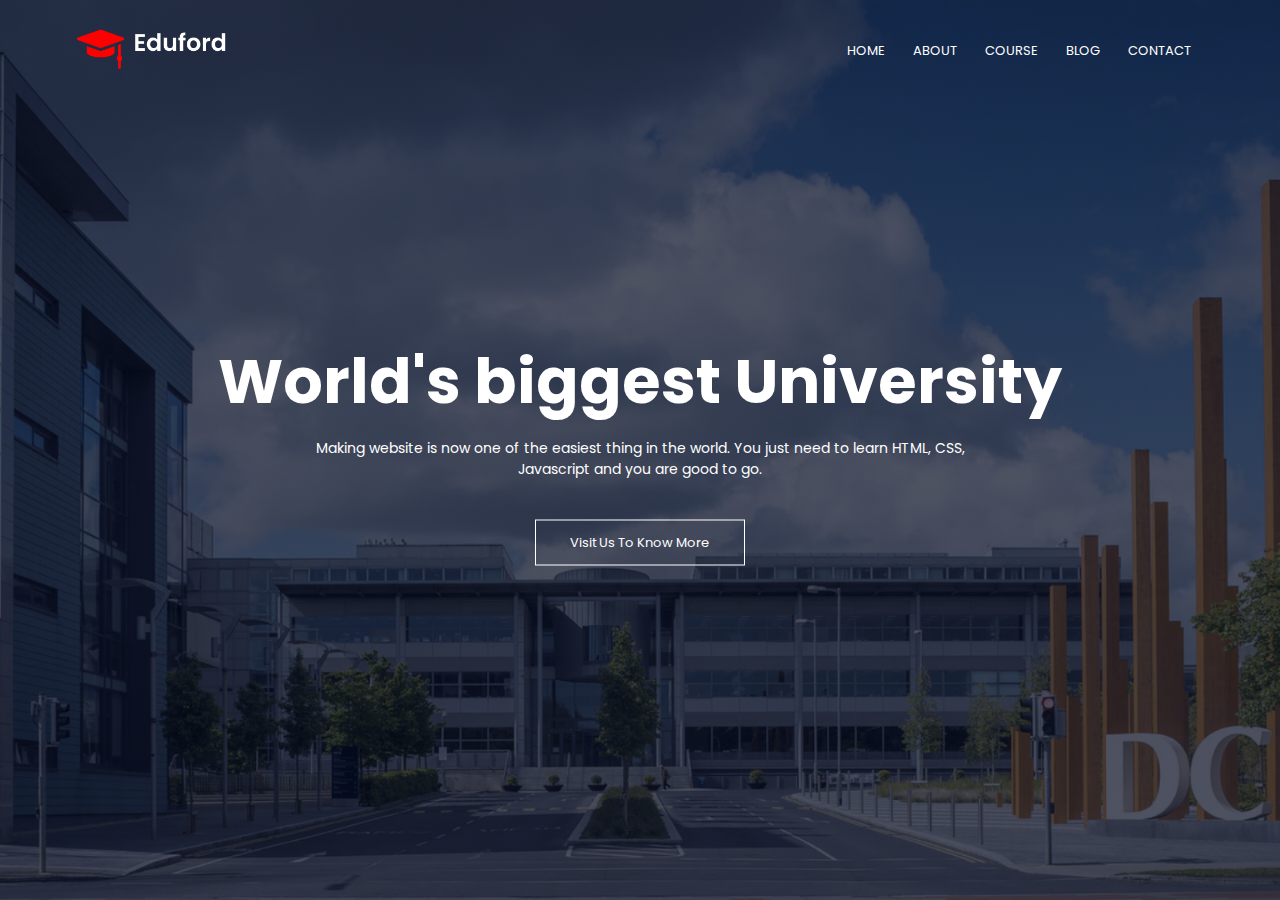
==== index.html @ 292e9cd3 "Add listeners to close and open side bar" ====
<!DOCTYPE html>
<html lang="en">
<head>
    <meta charset="UTF-8">
    <meta http-equiv="X-UA-Compatible" content="IE=edge">
    <meta name="viewport" content="width=device-width, initial-scale=1.0">
    <link rel="stylesheet" href="style.css">
    <link rel="preconnect" href="https://fonts.googleapis.com">
    <link rel="preconnect" href="https://fonts.gstatic.com" crossorigin>
    <link href="https://fonts.googleapis.com/css2?family=Poppins:wght@100;200;300;400;600;700&display=swap"
        rel="stylesheet">
        <!-- add font-awesome from bootstrapcdn.com to use in media query-->
        <link rel="stylesheet" href="https://stackpath.bootstrapcdn.com/font-awesome/4.7.0/css/font-awesome.min.css">
    <title>University Website Design - Easy Tutorials</title>
</head>
<body>
    <section class="header">
        <nav>
            <a href="index.html"><img src="images/logo.png"></a>
            <div class="nav-links" id="navLinks">
                <i class="fa fa-times" onclick="hideMenu()"></i>
                <ul>
                    <li><a href="">HOME</a></li>
                    <li><a href="">ABOUT</a></li>
                    <li><a href="">COURSE</a></li>
                    <li><a href="">BLOG</a></li>
                    <li><a href="">CONTACT</a></li>
                </ul>
            </div><!--nav-links-->
            <i class="fa fa-bars" onclick="showMenu()"></i>
        </nav><!--nav-->

        <div class="text-box">
            <h1>World's biggest University</h1>
            <p>Making website is now one of the easiest thing in the world. You
                just need to learn HTML, CSS, <br>Javascript and you are good to go.
            </p>
            <a href="" class="hero-btn">Visit Us To Know More</a>
        </div><!--.text-box-->
    </section><!--section .header-->

    <script>
        var navLinks = document.getElementById("navLinks");
        function showMenu(){
            navLinks.style.right = "0";
        }
        function hideMenu(){
            navLinks.style.right = "-200px";
        }
    </script>
</body>
</html>
---- style.css ----
*{
    margin: 0;
    padding: 0;
    font-family: 'Poppins', sans-serif; /** search for the font on google fonts */
}

.header {
    min-height: 100vh;  /** should occupy website viewport height */
    width: 100%;
    background-image:linear-gradient(rgba(4,9,30,0.7), rgba(4,9,30,0.7)), url(images/banner.png);
    background-position: center;
    background-size: cover;
    position:relative;
}
nav {
    display: flex;
    padding: 2% 6%;
    justify-content: space-between;
    align-items: center;
}
nav img {
    width: 150px;
}
.nav-links {
    flex: 1;
    text-align: right;
}
.nav-links ul li {
    list-style: none;
    display: inline-block;
    padding: 8px 12px;
    position: relative;
}
.nav-links ul li a {
    color: #fff;
    text-decoration: none;
    font-size: 13px;
}
/** add line bellow links */
.nav-links ul li::after {
    content: '';
    width: 0%;  /** hide */
    height: 2px;
    background: #f44336;
    display: block;
    margin: auto;
    transition: 0.5s;
}
.nav-links ul li:hover::after {
    width: 100%;  /** show on hover */
}
.text-box {
    width: 90%;
    color: #fff;
    position: absolute;
    top: 50%;
    left: 50%;
    transform: translate(-50%,-50%);
    text-align: center;
}
.text-box h1 {
    font-size: 62px;
}
.text-box p {
    margin: 10px 0 40px;
    font-size: 14px;
    color: #fff;
}

.hero-btn {
    display: inline-block;
    text-decoration: none;
    color: #fff;
    border: 1px solid #fff;
    padding: 12px 34px;
    font-size: 13px;
    background: transparent;
    position: relative;
    cursor: pointer;
}
.hero-btn:hover {
    border: 1px solid #f44336;
    background: #f44336;
    transition: 1s;
}
nav .fa {
    display: none;
}

@media(max-width: 700px){
    .text-box h1 {
        font-size: 20px;
    }
    .nav-links ul li {
        display: block;
    }   
    .nav-links {
        position: absolute;
        background-color: #f44336;
        height: 100vh;
        width: 200px;
        top: 0;
        right: -200px; /** shift the nav-link bar inside */
        text-align: left;
        z-index: 2; /** make it overlap lower views */
    }

    nav .fa {
        display: block;
        color: #fff;
        margin: 10px;
        font-size: 22px;
        cursor: pointer;
    }
    .nav-links ul {
        padding: 30px;
    }
}
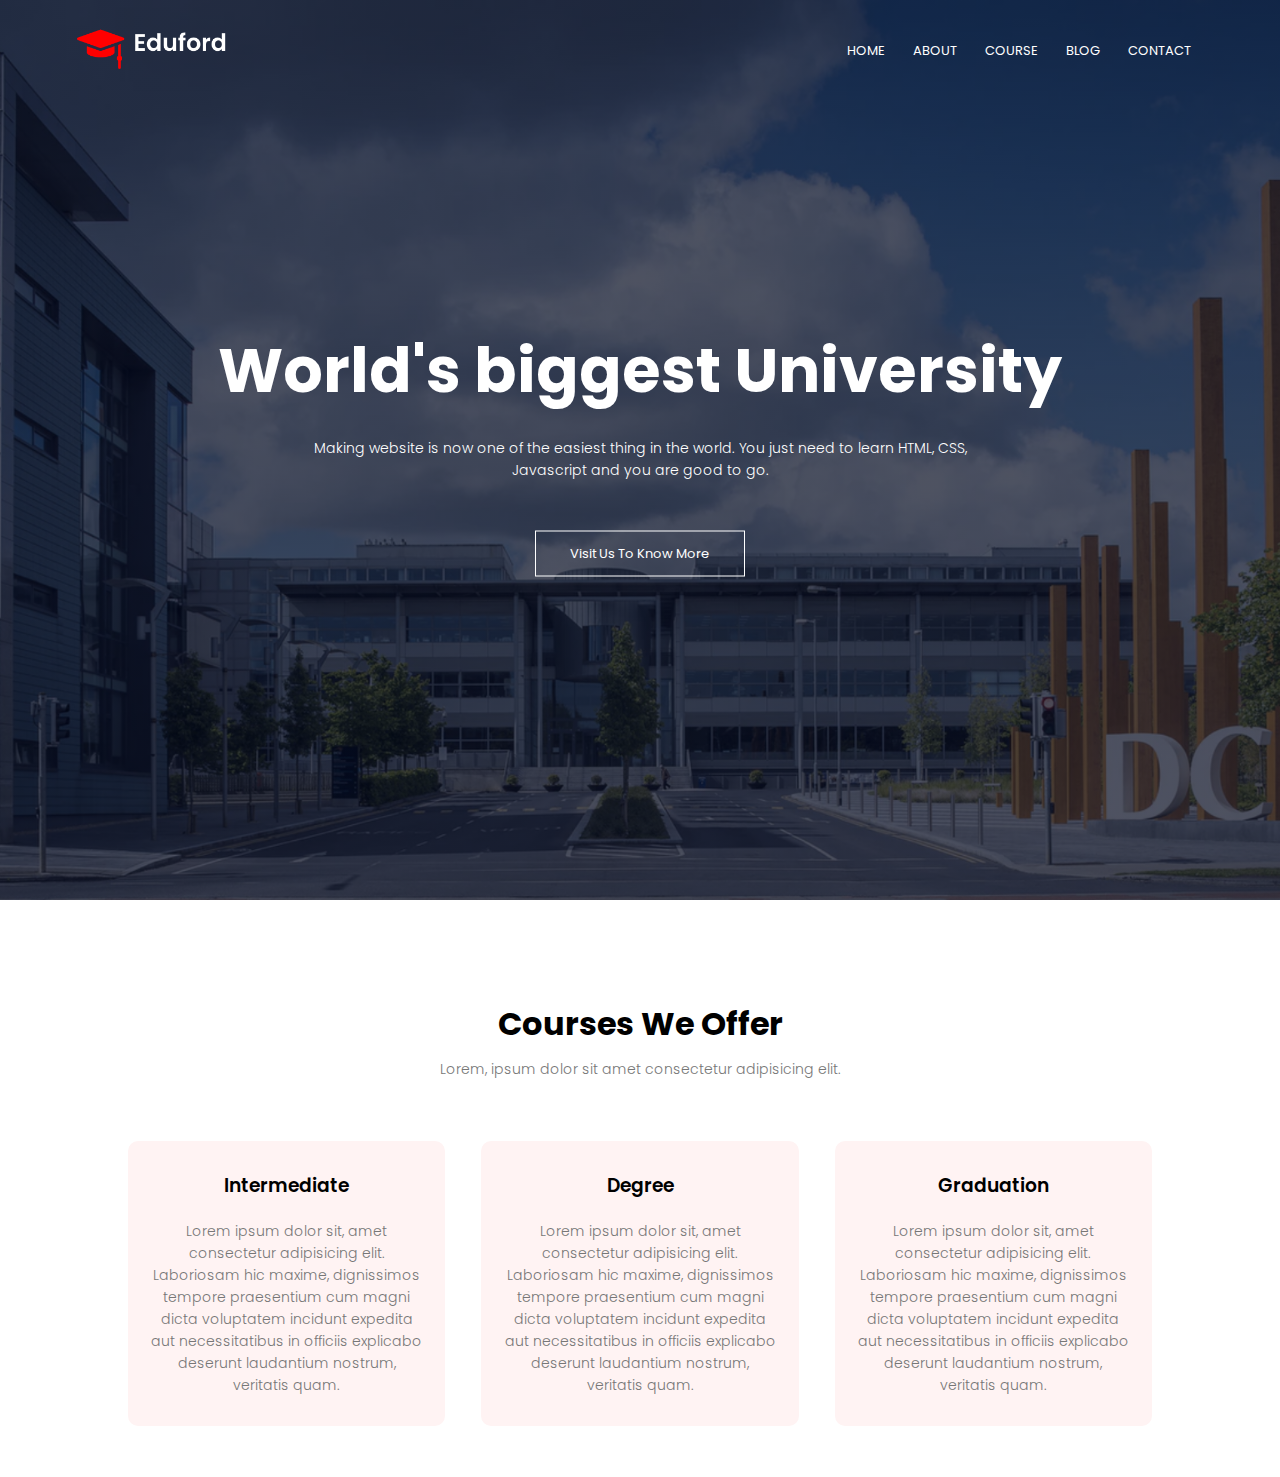
==== commit 8dae6e63: "Add course section" ====
--- a/index.html
+++ b/index.html
@@ -38,7 +38,36 @@
             <a href="" class="hero-btn">Visit Us To Know More</a>
         </div><!--.text-box-->
     </section><!--section .header-->
+    
+    <!-- Course section -->
+    <section class="course">
+        <h1>Courses We Offer</h1>
+        <p>Lorem, ipsum dolor sit amet consectetur adipisicing elit.</p>
+        <div class="row">
+            <div class="course-col">
+                <h3>Intermediate</h3>
+                <p>Lorem ipsum dolor sit, amet consectetur adipisicing elit. Laboriosam hic maxime, dignissimos tempore praesentium cum
+                    magni dicta voluptatem incidunt expedita aut necessitatibus in officiis explicabo deserunt laudantium nostrum,
+                    veritatis quam.</p>
+            </div><!--course-col-->
+            <div class="course-col">
+                <h3>Degree</h3>
+                <p>Lorem ipsum dolor sit, amet consectetur adipisicing elit. Laboriosam hic maxime, dignissimos tempore praesentium
+                    cum
+                    magni dicta voluptatem incidunt expedita aut necessitatibus in officiis explicabo deserunt laudantium nostrum,
+                    veritatis quam.</p>
+            </div><!--course-col-->
+            <div class="course-col">
+                <h3>Graduation</h3>
+                <p>Lorem ipsum dolor sit, amet consectetur adipisicing elit. Laboriosam hic maxime, dignissimos tempore praesentium
+                    cum
+                    magni dicta voluptatem incidunt expedita aut necessitatibus in officiis explicabo deserunt laudantium nostrum,
+                    veritatis quam.</p>
+            </div><!--course-col-->
+        </div><!--row-->
+    </section><!--section-course-->
 
+    <!-- Javascript for toggle Menu -->
     <script>
         var navLinks = document.getElementById("navLinks");
         function showMenu(){
--- a/style.css
+++ b/style.css
@@ -115,4 +115,50 @@
     .nav-links ul {
         padding: 30px;
     }
+}
+
+/* ------------- Course --------------- */
+.course {
+    width: 80%;
+    margin: auto;
+    /** centers the section */
+    text-align: center;
+    padding-top: 100px;
+}
+
+p {
+    color: #777;
+    font-size: 14px;
+    font-weight: 300;
+    line-height: 22px;
+    padding: 10px;
+}
+.row {
+    margin-top: 5%;
+    display: flex;
+    justify-content: space-between;
+}
+.course-col {
+    flex-basis: 31%;
+    background: #fff3f3;
+    border-radius: 10px;
+    margin-bottom: 5%;
+    padding: 20px 12px;
+    box-sizing: border-box;
+    transition: 0.5s;
+}
+
+h3 {
+    text-align: center;
+    font-weight: 600;
+    margin: 10px 0;
+}
+.course-col:hover {
+    box-shadow: 0 0 20px 0px rgba(0,0,0,0.2);
+}
+
+@media(max-width: 700px){
+    .row {
+        flex-direction: column;
+    }
 }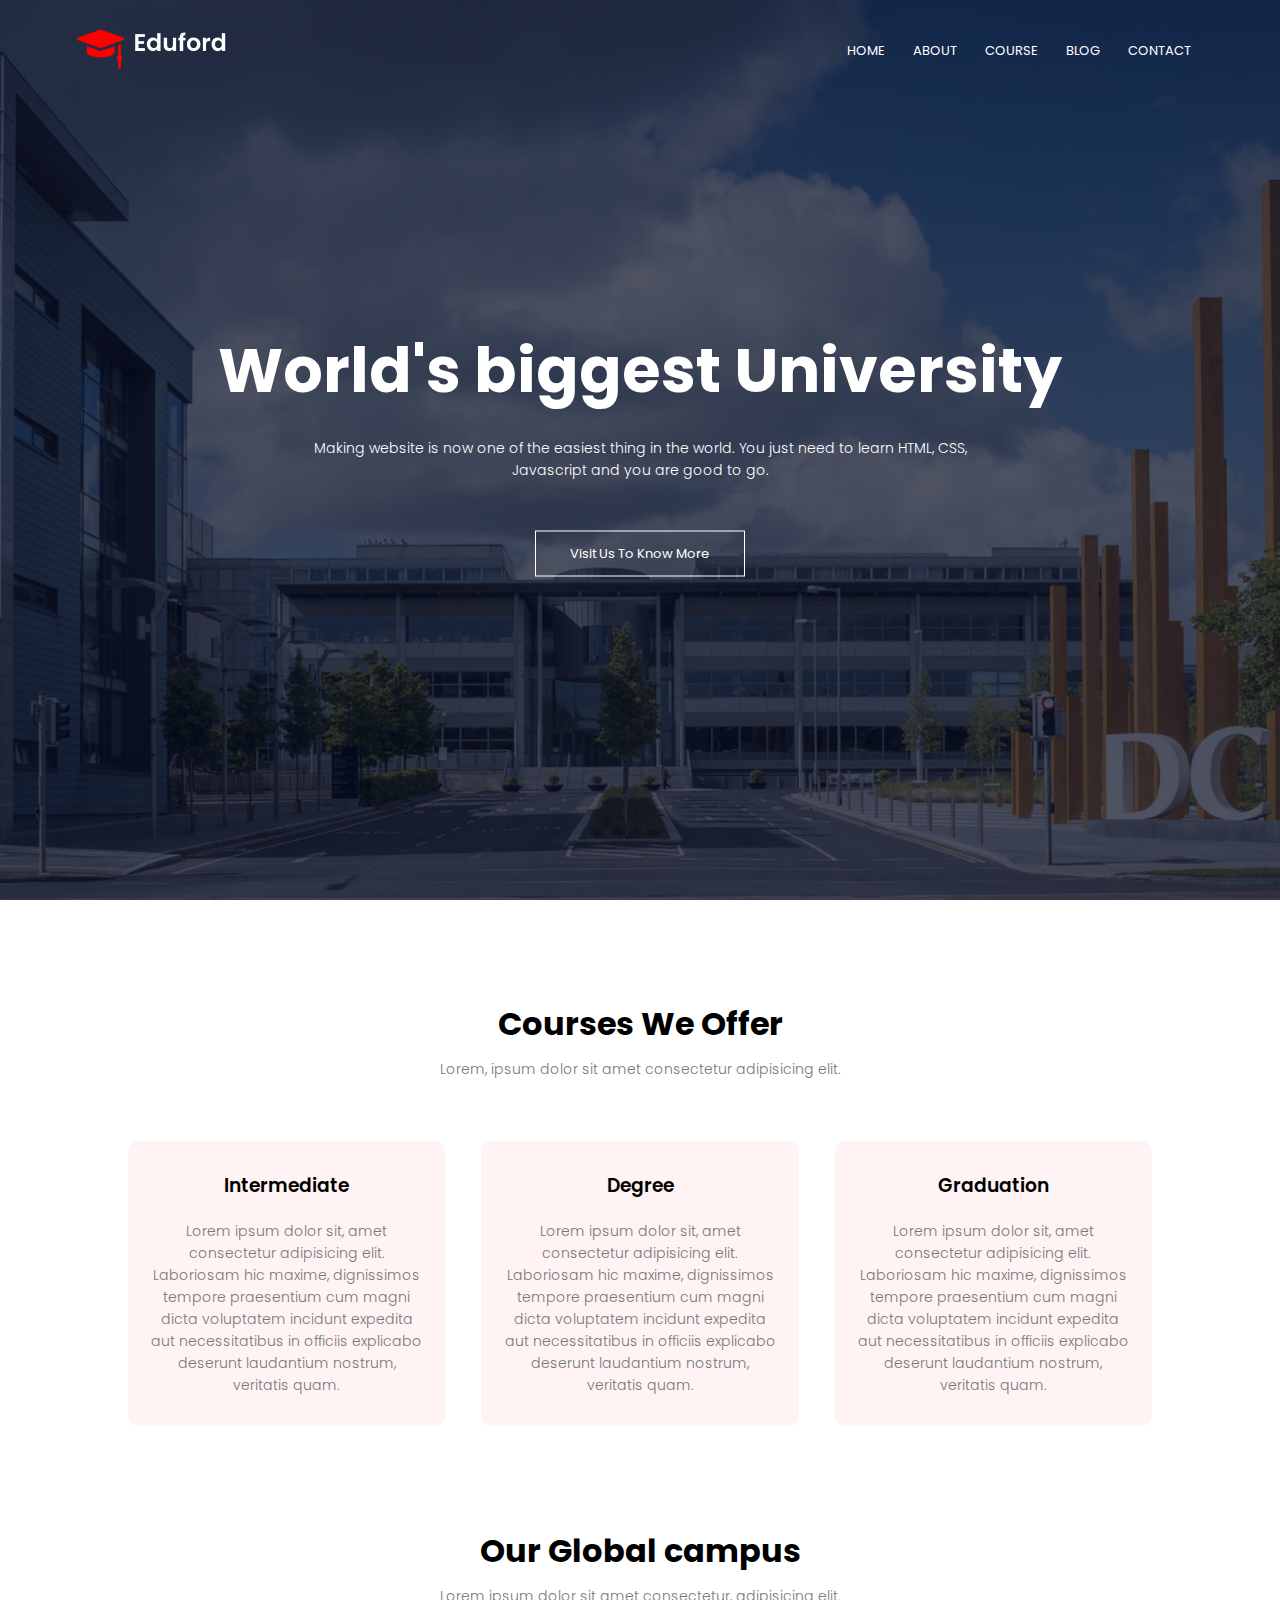
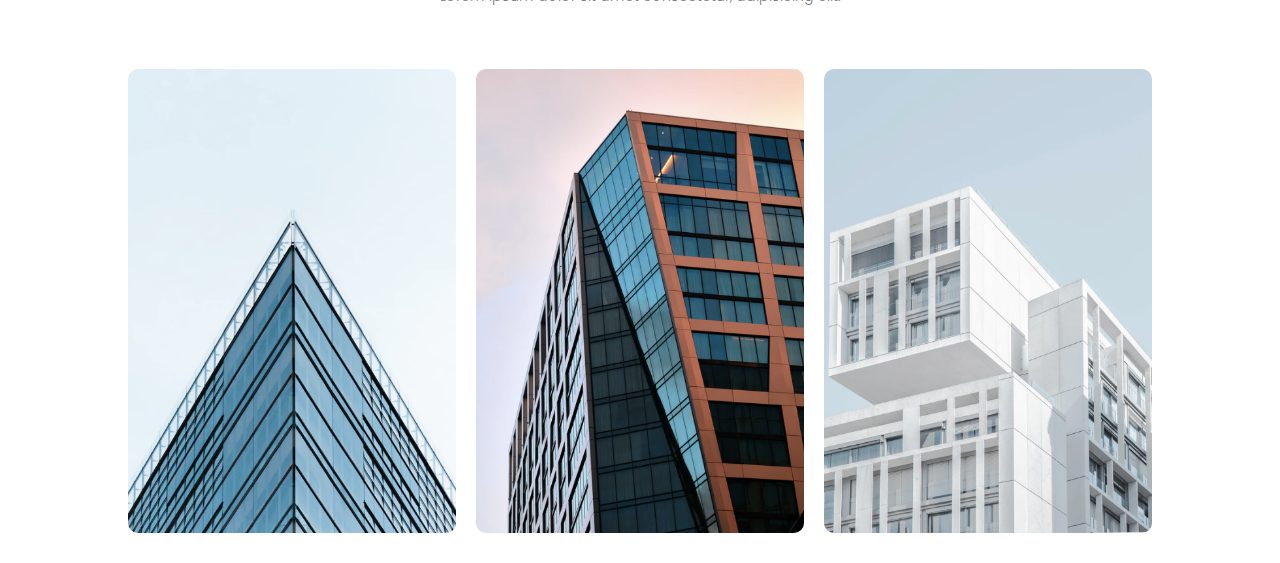
==== commit 5ad7e787: "Add Campus section and set the CSS" ====
--- a/index.html
+++ b/index.html
@@ -67,6 +67,31 @@
         </div><!--row-->
     </section><!--section-course-->
 
+    <div class="campus">
+        <h1>Our Global campus</h1>
+        <p>Lorem ipsum dolor sit amet consectetur, adipisicing elit.</p>
+        <div class="row">
+            <div class="campus-col">
+                <img src="images/london.png">
+                <div class="layer">
+                    <h3>LONDON</h3>
+                </div>
+            </div><!--campus-col-->
+            <div class="campus-col">
+                <img src="images/newyork.png">
+                <div class="layer">
+                    <h3>NEW YORK</h3>
+                </div>
+            </div><!--campus-col-->
+            <div class="campus-col">
+                <img src="images/washington.png">
+                <div class="layer">
+                    <h3>WASHINGTON</h3>
+                </div>
+            </div><!--campus-col-->
+        </div><!--row-->
+    </div><!--campus-->
+
     <!-- Javascript for toggle Menu -->
     <script>
         var navLinks = document.getElementById("navLinks");
--- a/style.css
+++ b/style.css
@@ -161,4 +161,51 @@
     .row {
         flex-direction: column;
     }
+}
+
+/* -------------Campus------------ */
+.campus {
+    width: 80%;
+    margin: auto;
+    text-align: center;
+    padding-top: 50px;
+}
+.campus-col {
+    flex-basis: 32%;
+    border-radius: 10px;
+    margin-bottom: 30px;
+    position: relative;
+    overflow: hidden;
+}
+.campus-col img {
+    width: 100%;
+    display: block;
+}
+.layer {
+    background: transparent;
+    height: 100%;
+    width: 100%;
+    position: absolute;
+    top: 0;
+    left: 0;
+    transition: 0.5s;
+}
+.layer:hover {
+    background: rgba(226, 0, 0, 0.7);
+}
+.layer h3 {
+    width: 100%;
+    font-weight: 500;
+    color:#fff;
+    font-size: 26px;
+    bottom: 0;
+    left: 50%;
+    transform: translateX(-50%);
+    position: absolute;
+    opacity: 0;
+    transition: 0.5s;
+}
+.layer:hover h3 {
+    bottom: 49%;
+    opacity:1;
 }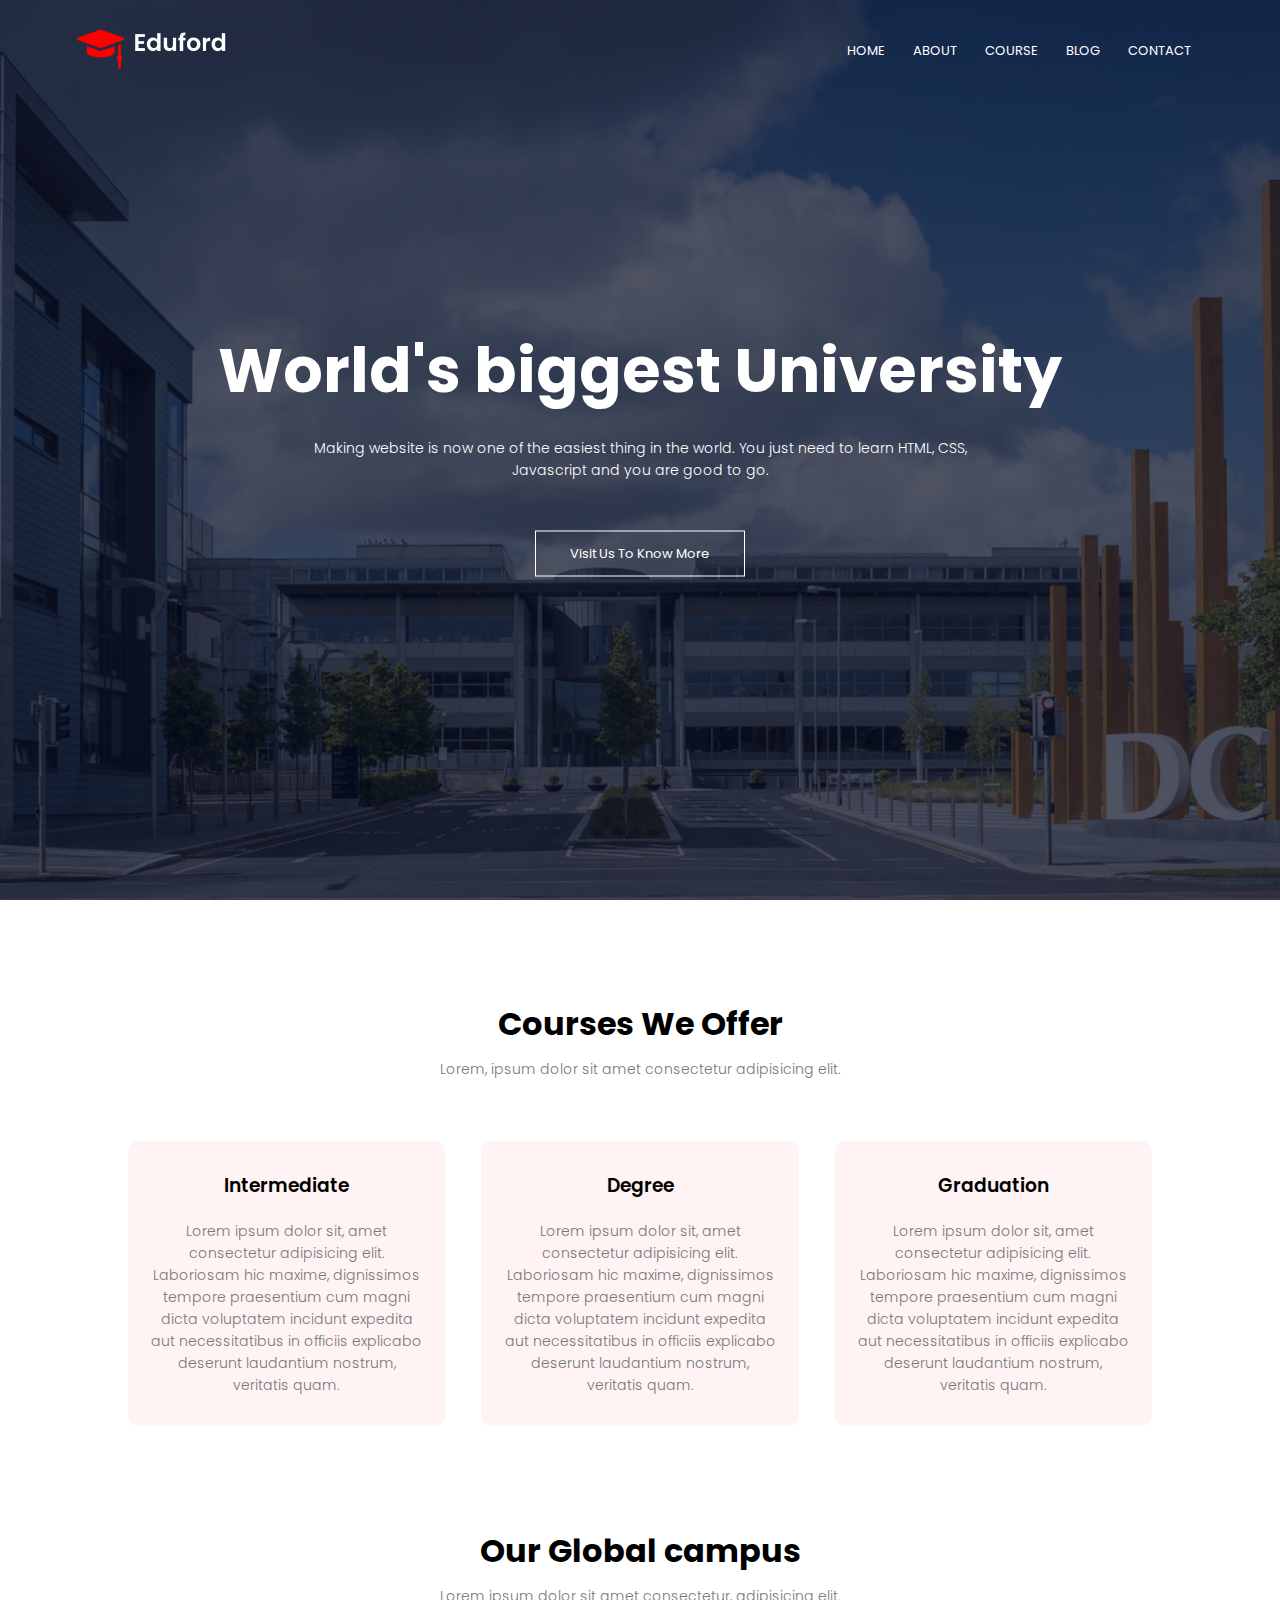
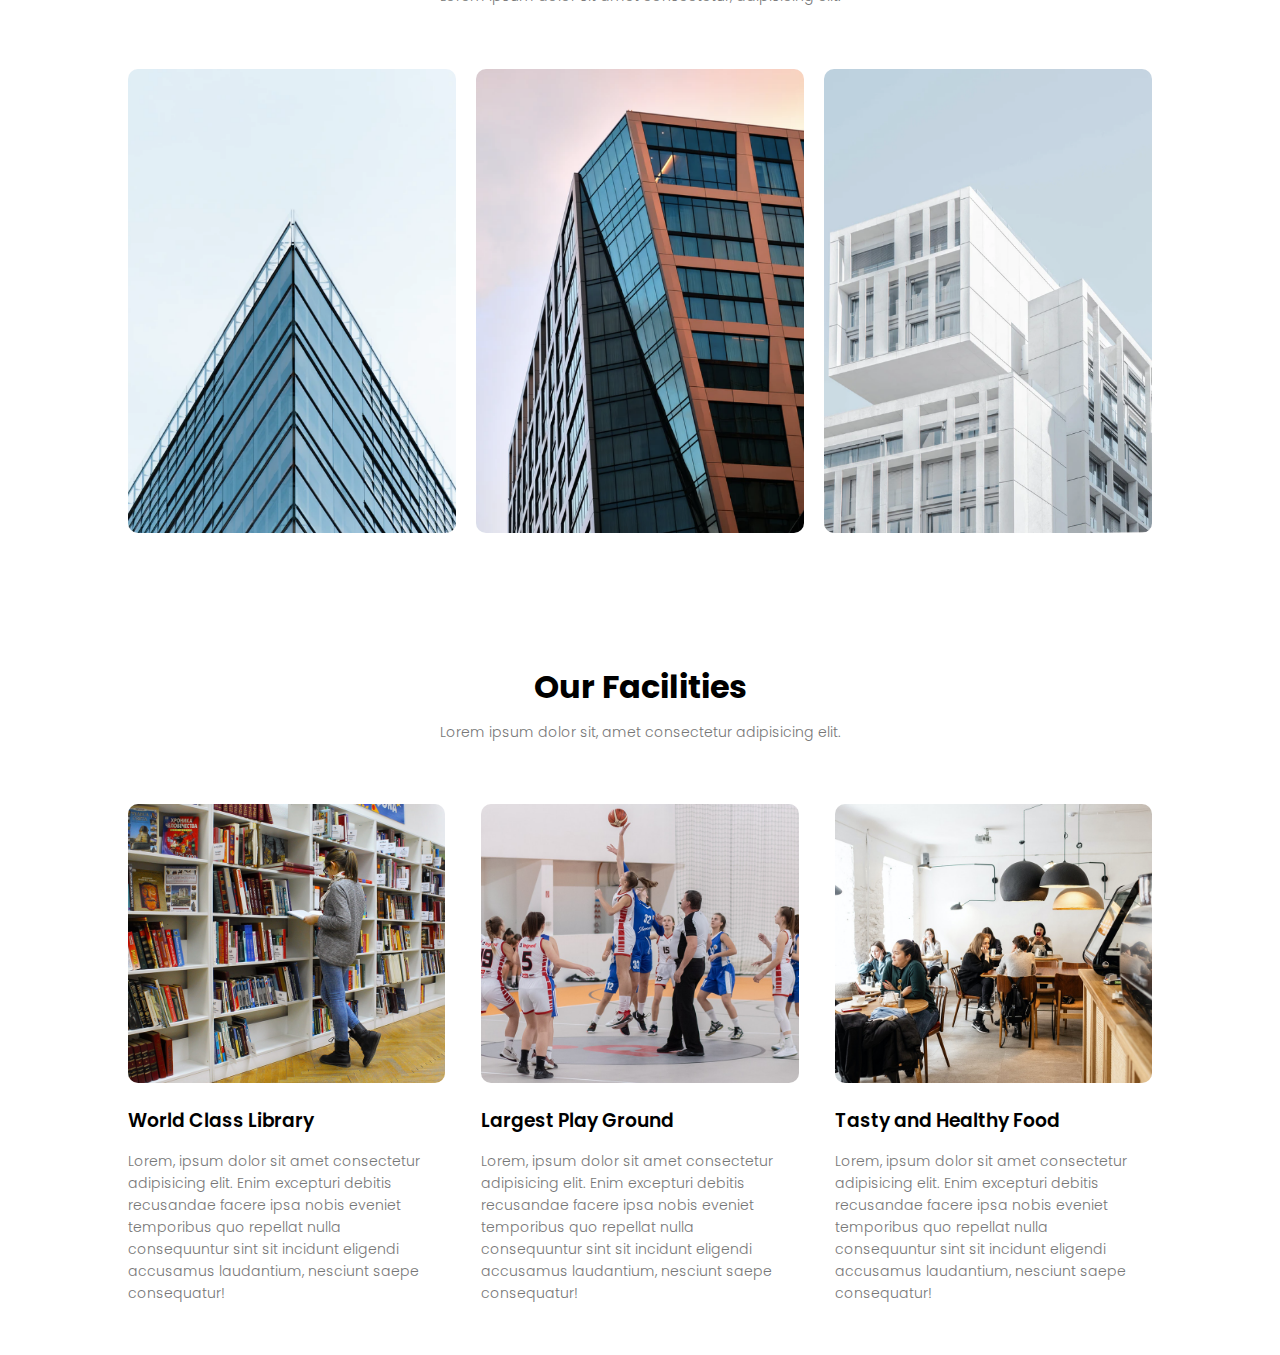
==== commit 097aa9c4: "Add facilities section and CSS" ====
--- a/index.html
+++ b/index.html
@@ -92,6 +92,32 @@
         </div><!--row-->
     </div><!--campus-->
 
+    <section class="facilities">
+        <h1>Our Facilities</h1>
+        <p>Lorem ipsum dolor sit, amet consectetur adipisicing elit.</p>
+        <div class="row">
+            <div class="facilities-col">
+                <img src="images/library.png">
+                <h3>World Class Library</h3>
+                <p>Lorem, ipsum dolor sit amet consectetur adipisicing elit. Enim excepturi debitis recusandae facere ipsa nobis eveniet temporibus quo repellat nulla consequuntur sint sit incidunt eligendi accusamus laudantium, nesciunt saepe consequatur!</p>
+            </div><!--facilities-col-->
+            <div class="facilities-col">
+                <img src="images/basketball.png">
+                <h3>Largest Play Ground</h3>
+                <p>Lorem, ipsum dolor sit amet consectetur adipisicing elit. Enim excepturi debitis recusandae facere ipsa nobis
+                    eveniet temporibus quo repellat nulla consequuntur sint sit incidunt eligendi accusamus laudantium, nesciunt
+                    saepe consequatur!</p>
+            </div><!--facilities-col-->
+            <div class="facilities-col">
+                <img src="images/cafeteria.png">
+                <h3>Tasty and Healthy Food</h3>
+                <p>Lorem, ipsum dolor sit amet consectetur adipisicing elit. Enim excepturi debitis recusandae facere ipsa nobis
+                    eveniet temporibus quo repellat nulla consequuntur sint sit incidunt eligendi accusamus laudantium, nesciunt
+                    saepe consequatur!</p>
+            </div><!--facilities-col-->
+        </div><!--row-->
+    </section><!--facilities-->
+
     <!-- Javascript for toggle Menu -->
     <script>
         var navLinks = document.getElementById("navLinks");
--- a/style.css
+++ b/style.css
@@ -208,4 +208,30 @@
 .layer:hover h3 {
     bottom: 49%;
     opacity:1;
+}
+
+/* ---------Facilities -------------- */
+.facilities {
+    width: 80%;
+    margin: auto;
+    text-align: center;
+    padding-top: 100px;
+}
+.facilities-col {
+    flex-basis: 31%;
+    border-radius: 10px;
+    margin-bottom:5%;
+    text-align: left;
+}
+.facilities-col img {
+    width: 100%;
+    border-radius: 10px;
+}
+.facilities-col p {
+    padding: 0;;
+}
+.facilities-col h3 {
+    margin-top: 16px;
+    margin-bottom: 15px;
+    text-align: left;
 }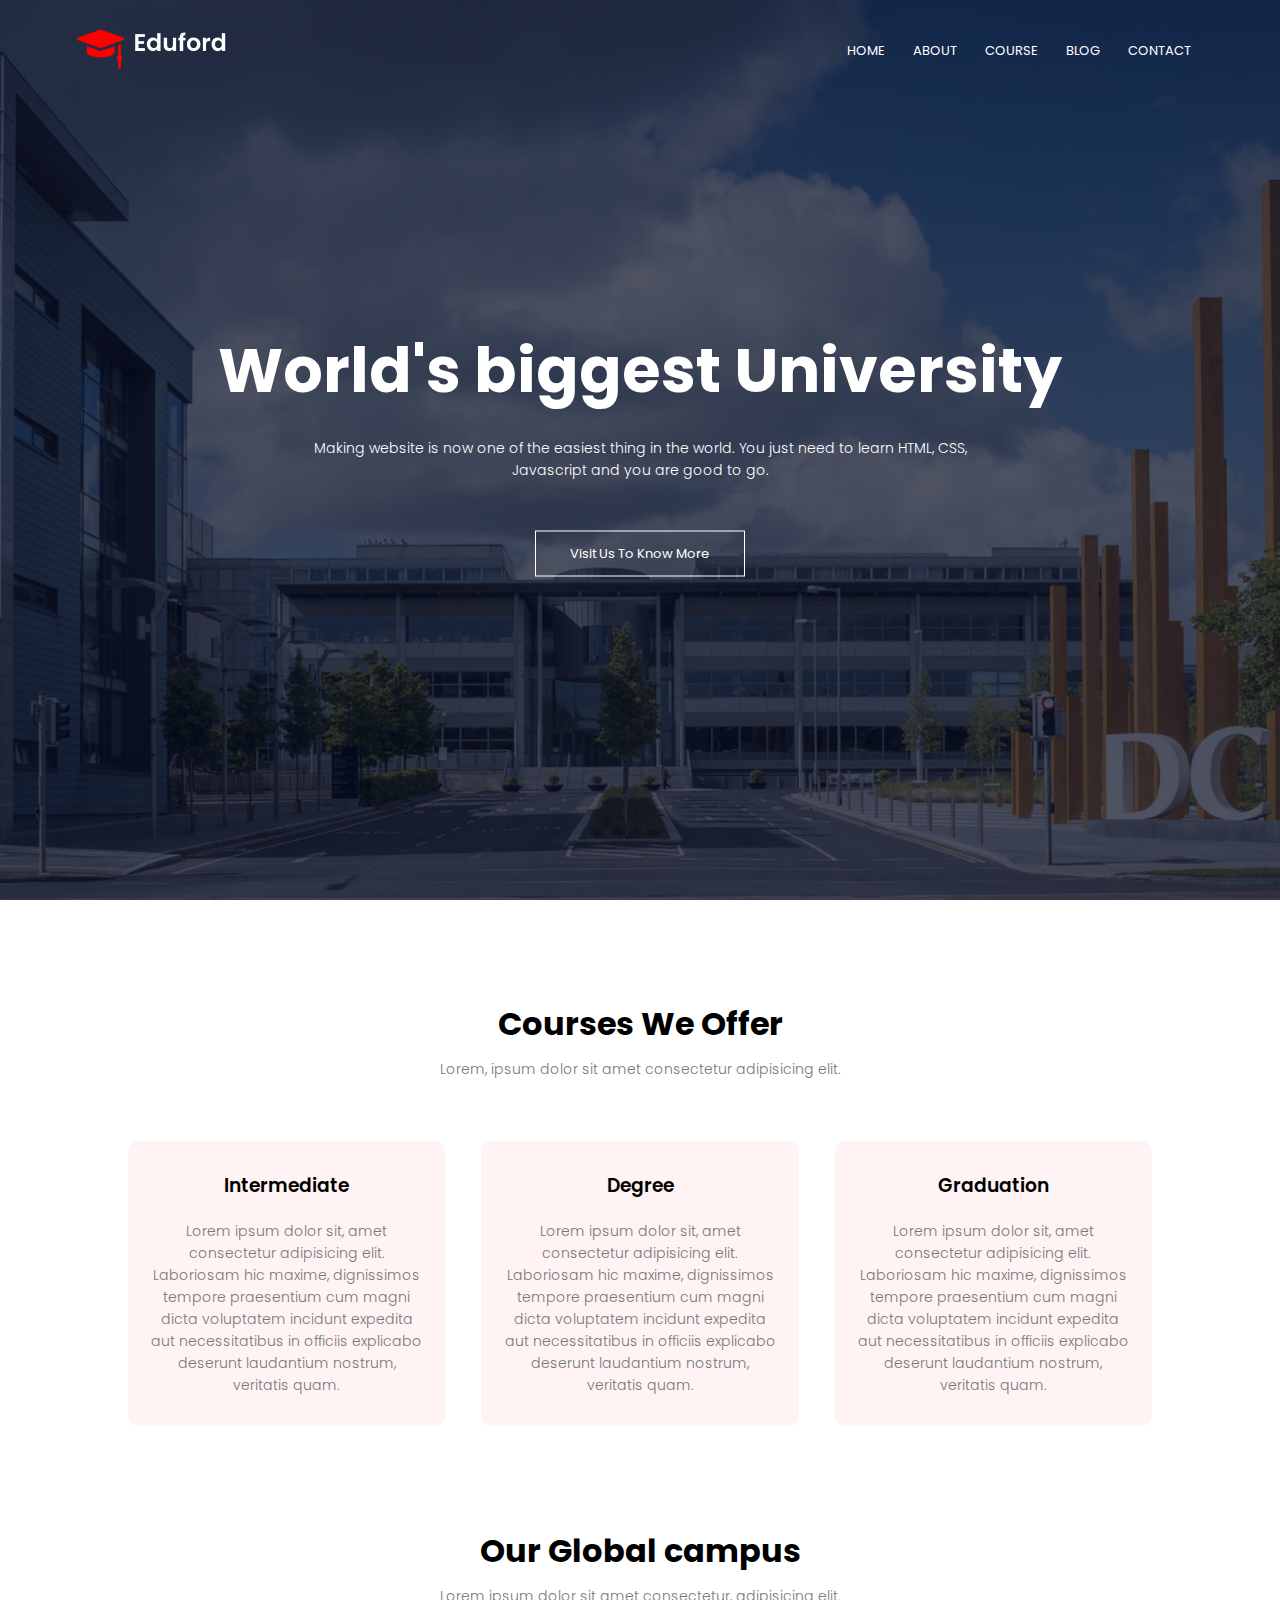
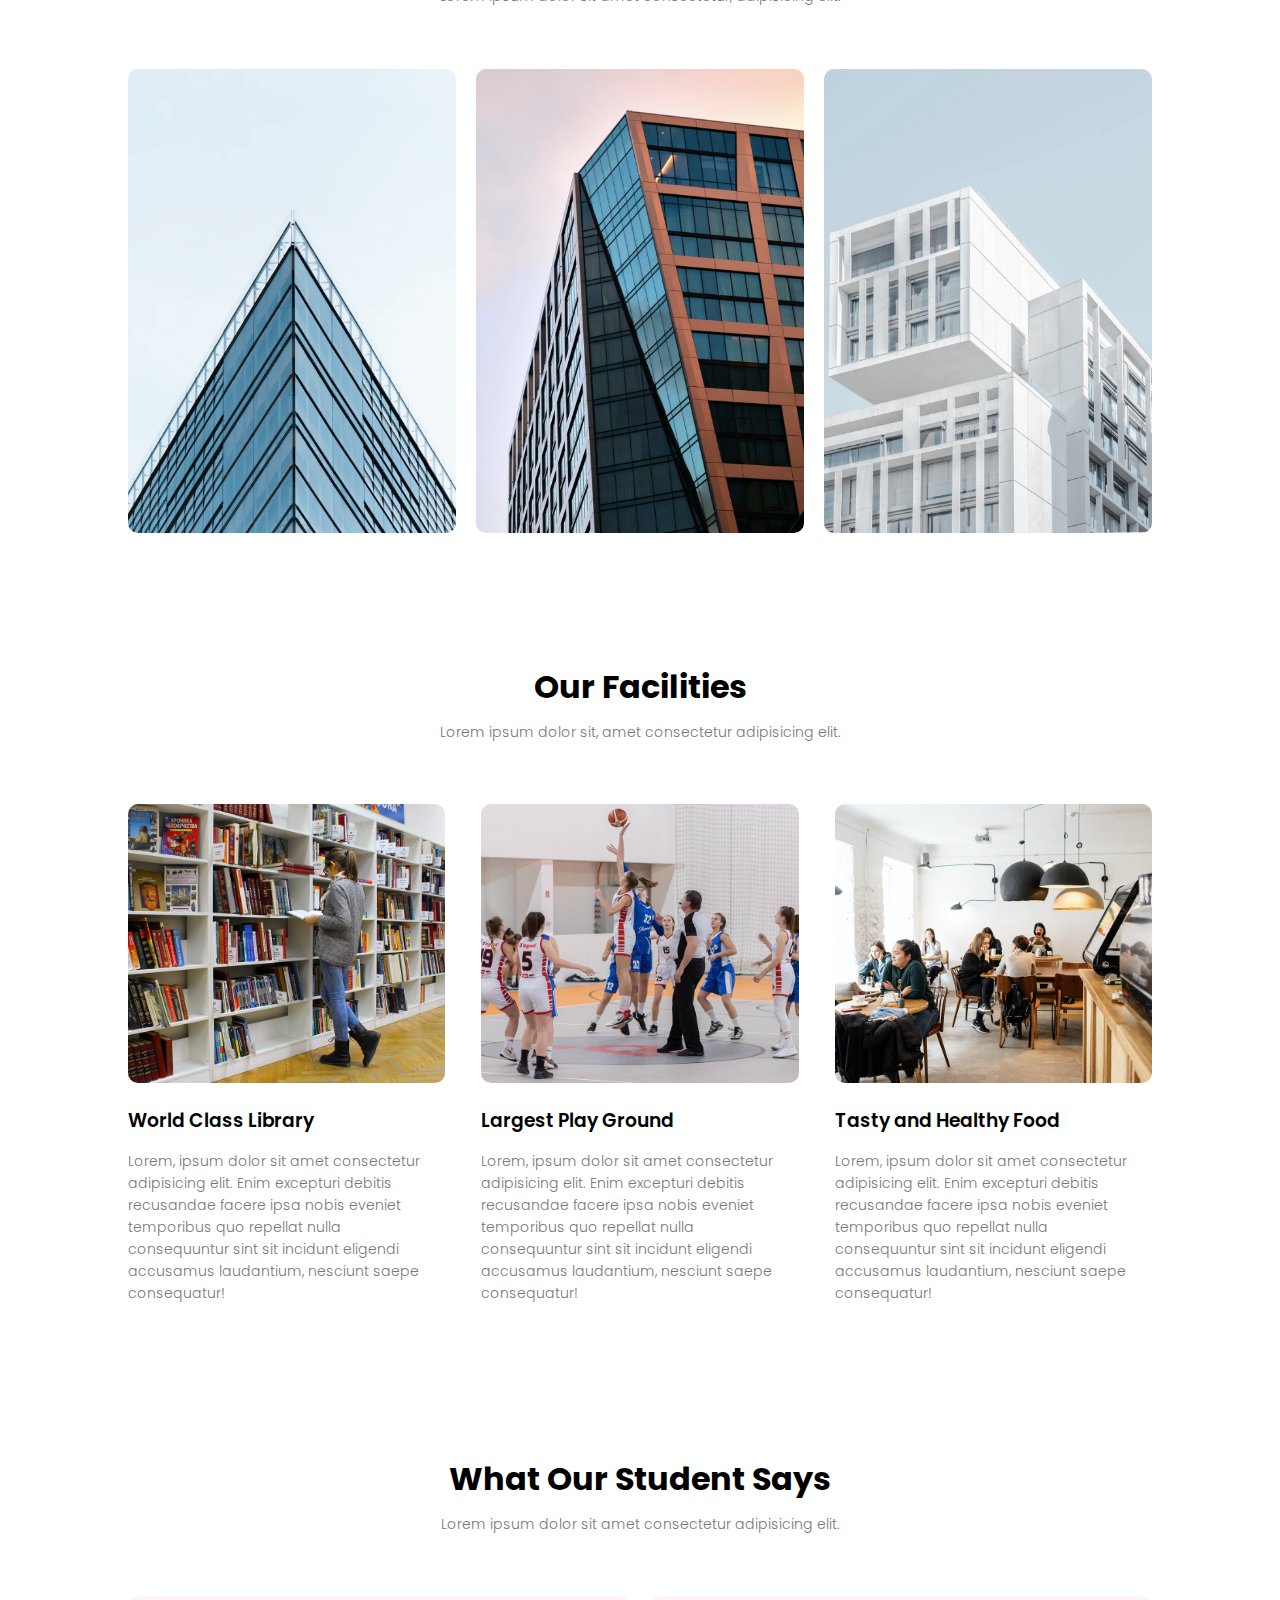
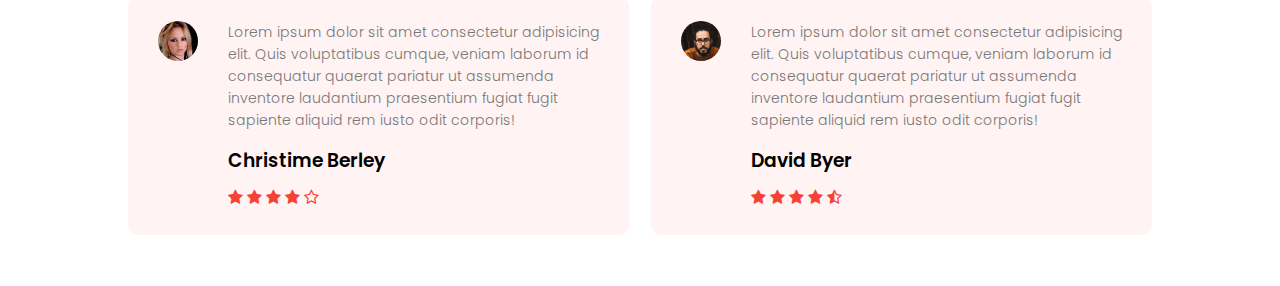
==== commit 615738f3: "Add testimonials section and CSS" ====
--- a/index.html
+++ b/index.html
@@ -118,6 +118,39 @@
         </div><!--row-->
     </section><!--facilities-->
 
+    <section class="testimonials">
+        <h1>What Our Student Says</h1>
+        <p>Lorem ipsum dolor sit amet consectetur adipisicing elit.</p>
+        <div class="row">
+            <div class="testimonial-col">
+                <img src="images/user1.jpg">
+                <div>
+                    <p>Lorem ipsum dolor sit amet consectetur adipisicing elit. Quis voluptatibus cumque, veniam laborum id consequatur quaerat pariatur ut assumenda inventore laudantium praesentium fugiat fugit sapiente aliquid rem iusto odit corporis!</p>
+                    <h3>Christime Berley</h3>
+                    <i class="fa fa-star"></i>
+                    <i class="fa fa-star"></i>
+                    <i class="fa fa-star"></i>
+                    <i class="fa fa-star"></i>
+                    <i class="fa fa-star-o"></i>                 
+                </div>
+            </div><!--testimonial-col-->
+            <div class="testimonial-col">
+                <img src="images/user2.jpg">
+                <div>
+                    <p>Lorem ipsum dolor sit amet consectetur adipisicing elit. Quis voluptatibus cumque, veniam laborum id
+                    consequatur quaerat pariatur ut assumenda inventore laudantium praesentium fugiat fugit sapiente aliquid
+                    rem iusto odit corporis!</p>
+                    <h3>David Byer</h3>
+                    <i class="fa fa-star"></i>
+                    <i class="fa fa-star"></i>
+                    <i class="fa fa-star"></i>
+                    <i class="fa fa-star"></i>
+                    <i class="fa fa-star-half-o"></i>
+                </div>
+            </div><!--testimonial-col-->
+        </div><!--row-->
+    </section><!--testimonials-->
+
     <!-- Javascript for toggle Menu -->
     <script>
         var navLinks = document.getElementById("navLinks");
--- a/style.css
+++ b/style.css
@@ -234,4 +234,45 @@
     margin-top: 16px;
     margin-bottom: 15px;
     text-align: left;
+}
+
+/* ---------Testimonials----------- */
+.testimonials {
+    width: 80%;
+    margin: auto;
+    padding-top: 100px;
+    text-align: center;
+}
+.testimonial-col {
+    flex-basis: 44%;
+    border-radius: 10px;
+    margin-bottom: 5%;
+    text-align: left;;
+    background: #fff3f3;
+    padding: 25px;
+    cursor: pointer;
+    display: flex;
+}
+.testimonial-col img {
+    height: 40px;
+    margin-left: 5px;
+    margin-right: 30px;
+    border-radius: 50%;
+}
+.testimonial-col p {
+    padding: 0;
+}
+.testimonial-col h3 {
+    margin-top: 15px;
+    text-align:left;
+}
+.testimonial-col .fa {
+    color: #f44336;
+}
+
+@media(max-width: 700px) {
+    .testimonial-col img {
+        margin-left: 0px;
+        margin-right: 15px;
+    }
 }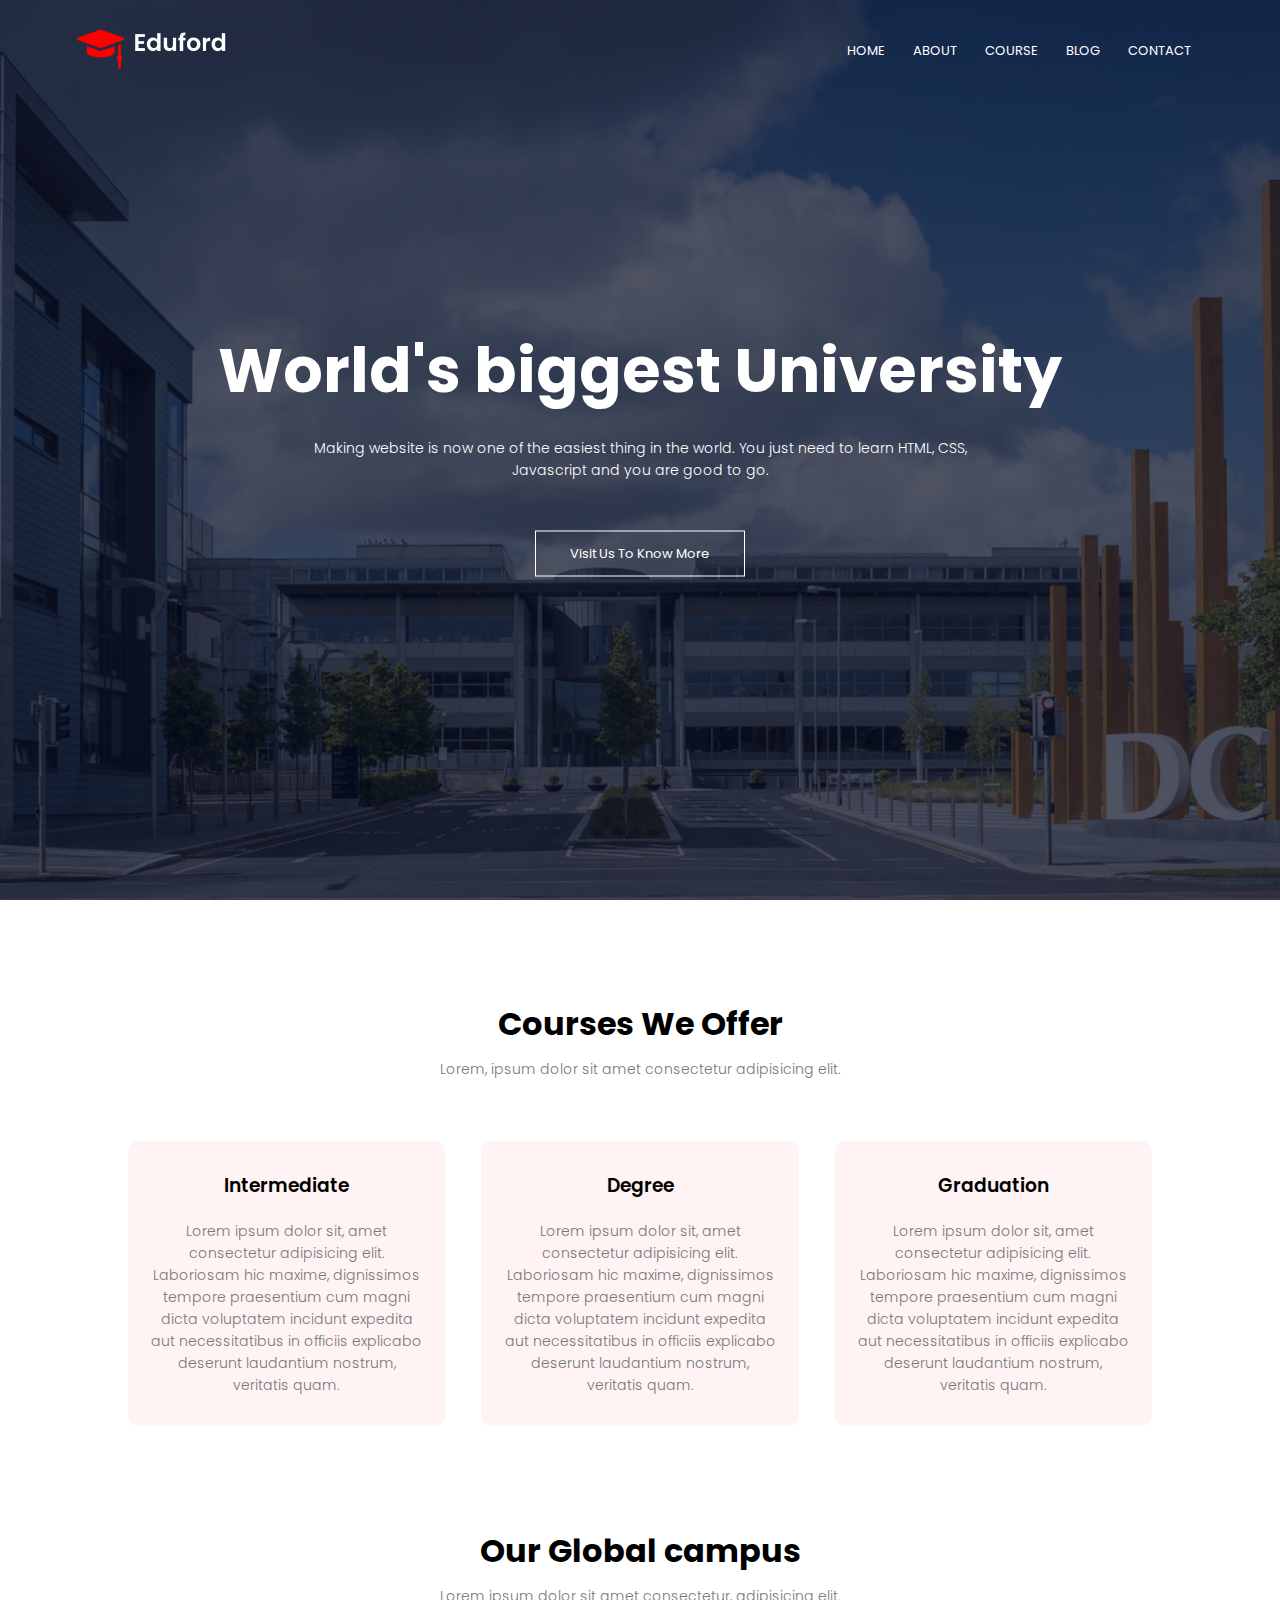
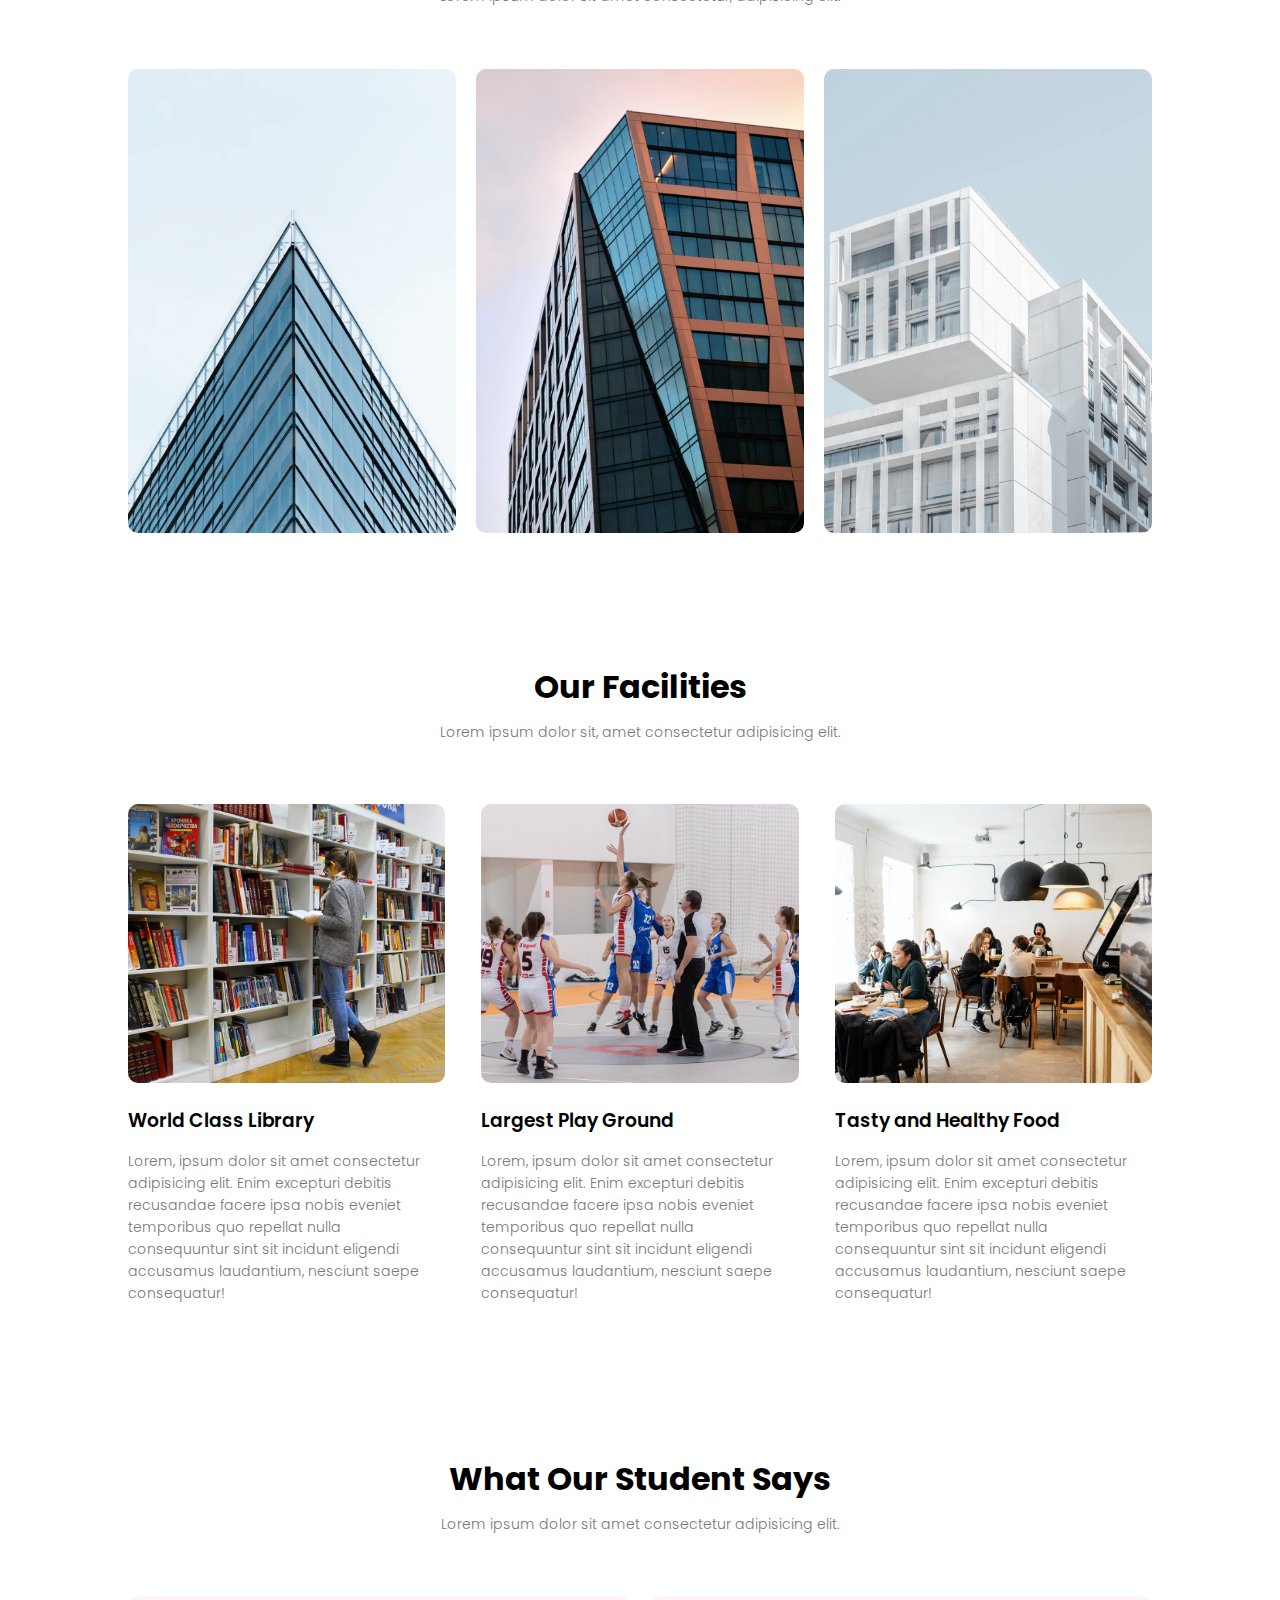
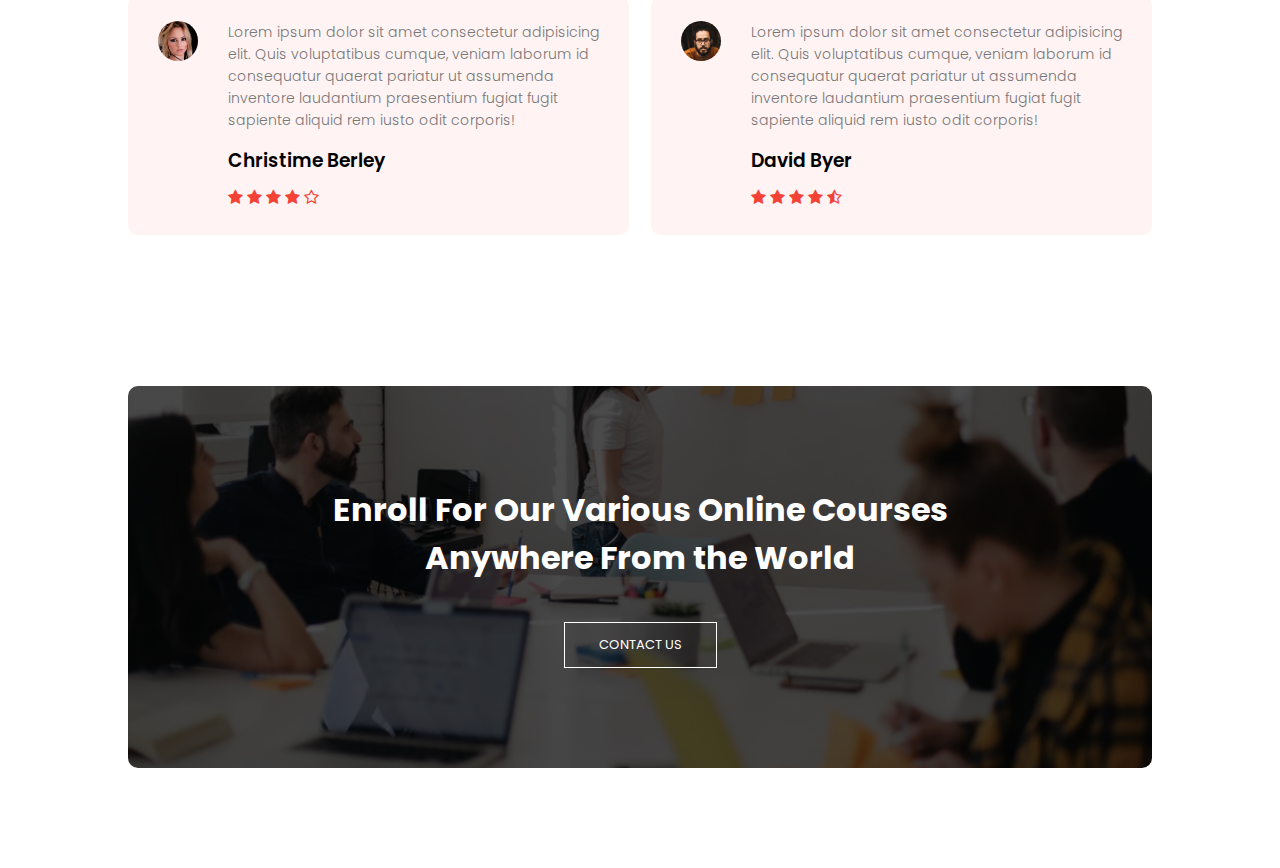
==== commit 53117da7: "Add Call to action section" ====
--- a/index.html
+++ b/index.html
@@ -151,6 +151,12 @@
         </div><!--row-->
     </section><!--testimonials-->
 
+    <!-- Call to Action -->
+    <section class="cta">
+        <h1>Enroll For Our Various Online Courses <br>Anywhere From the World</h1>
+        <a href="" class="hero-btn">CONTACT US</a>
+    </section><!--cta-->
+
     <!-- Javascript for toggle Menu -->
     <script>
         var navLinks = document.getElementById("navLinks");
--- a/style.css
+++ b/style.css
@@ -228,7 +228,7 @@
     border-radius: 10px;
 }
 .facilities-col p {
-    padding: 0;;
+    padding: 0;
 }
 .facilities-col h3 {
     margin-top: 16px;
@@ -275,4 +275,27 @@
         margin-left: 0px;
         margin-right: 15px;
     }
+}
+
+/* -------------call to action ----------- */
+.cta {
+    margin: 100px auto;
+    width: 80%;
+    background-image: linear-gradient(rgba(0,0,0,0.7),rgba(0,0,0,0.7)), url(images/banner2.jpg);
+    background-position: center;
+    background-size: cover;
+    border-radius: 10px;
+    text-align: center;
+    padding: 100px 0;
+}
+.cta h1 {
+    color: #fff;
+    margin-bottom: 40px;
+    padding: 0;
+}
+
+@media(max-width: 700px){
+    .cta h1 {
+        font-size: 24px;
+    }
 }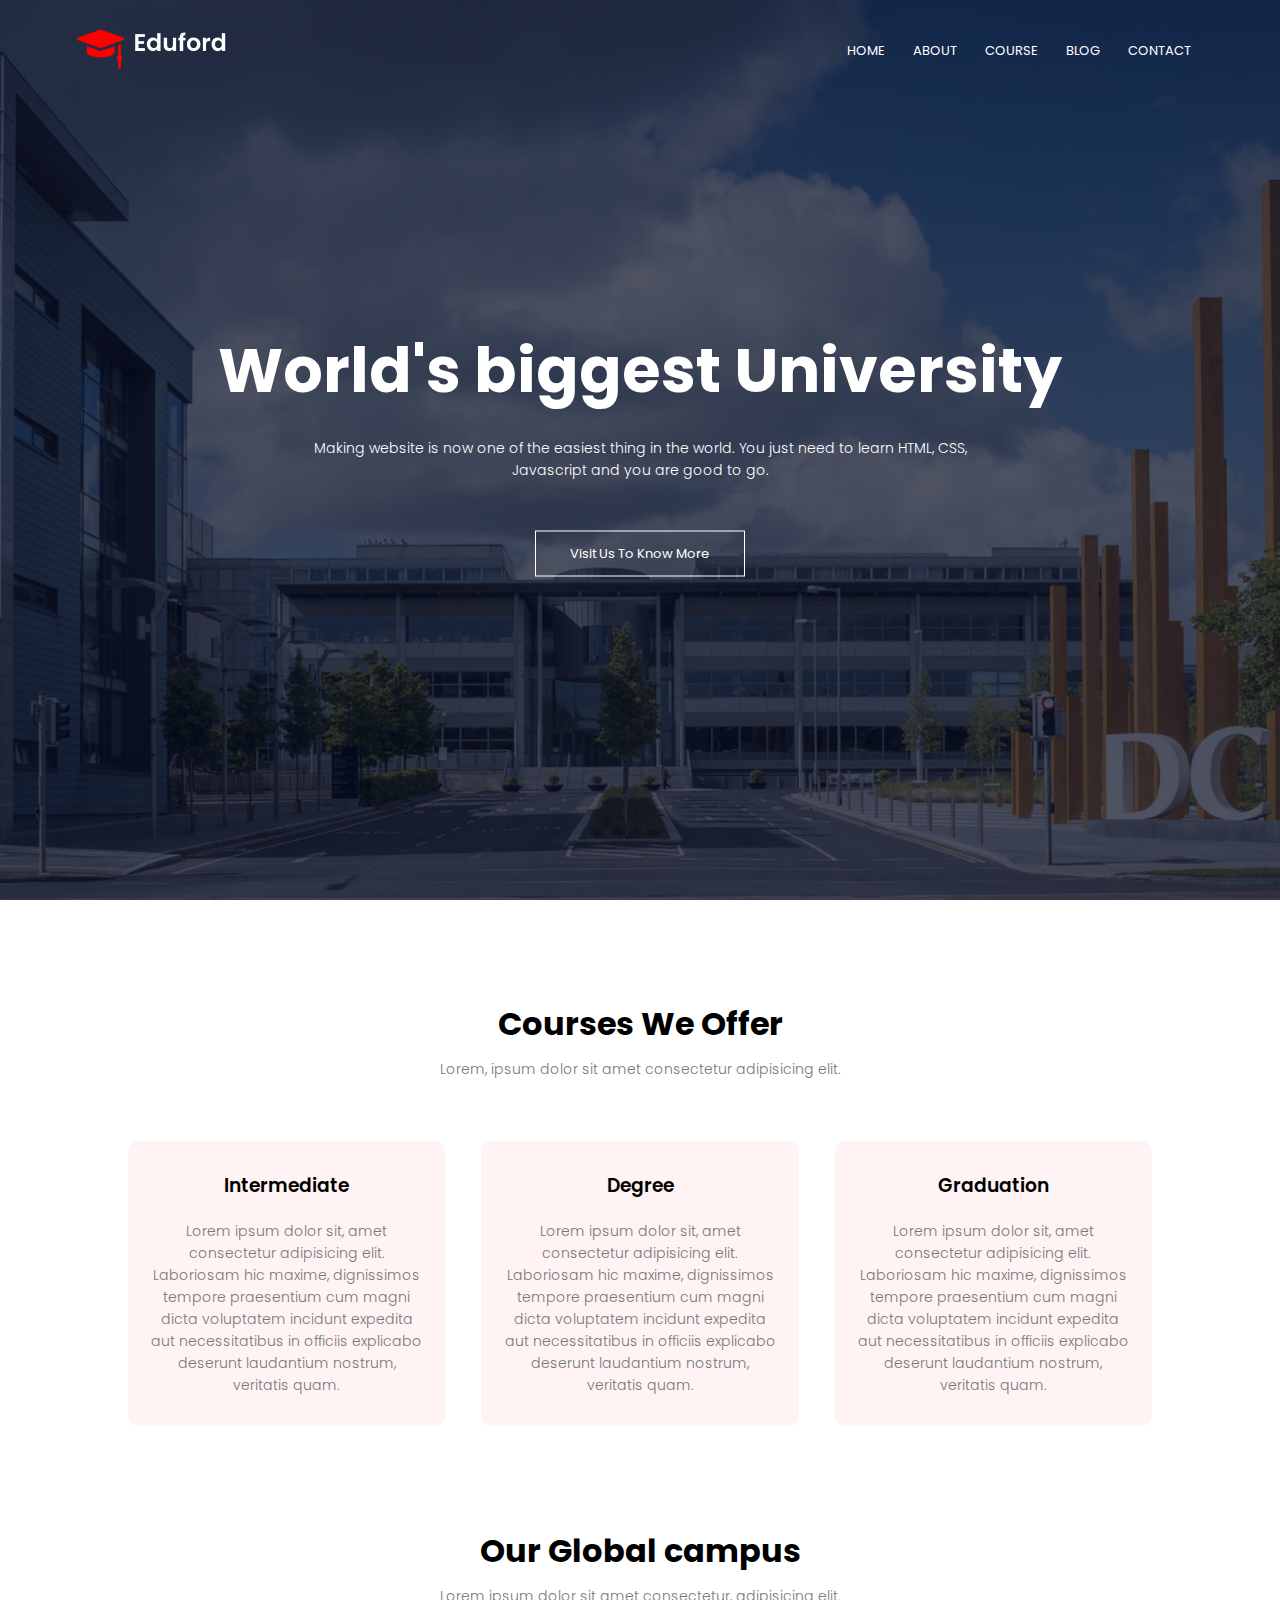
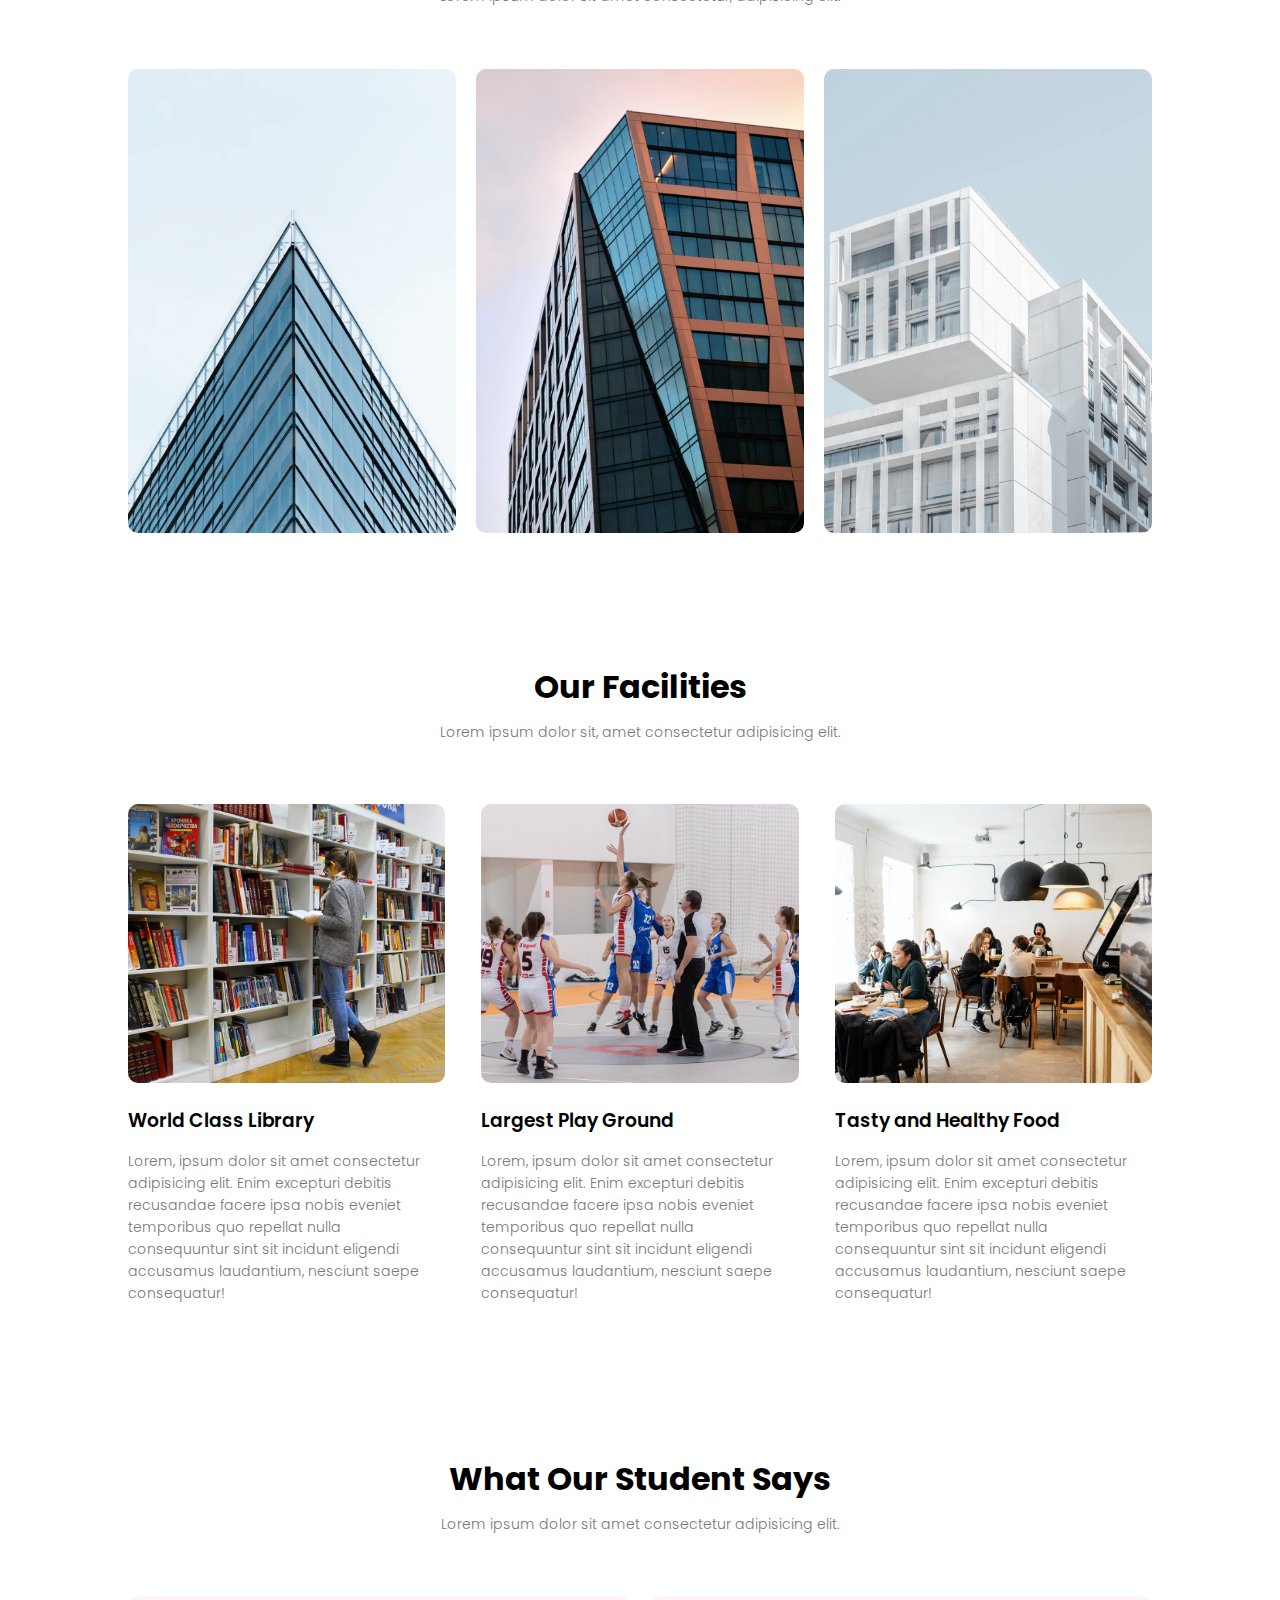
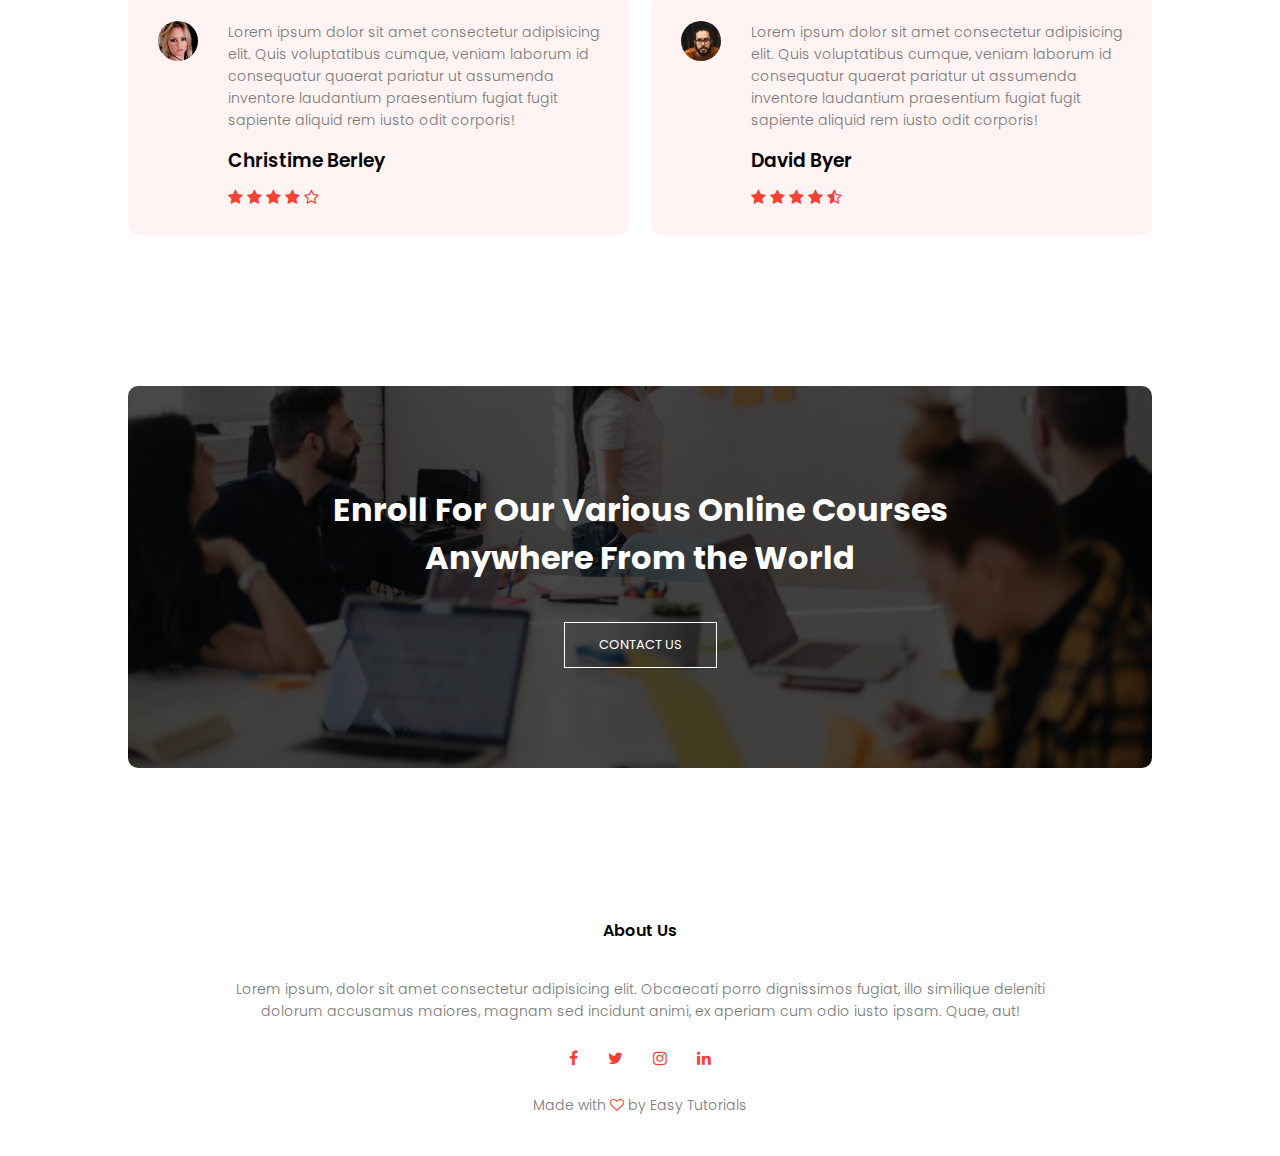
==== commit ae405920: "Add footer" ====
--- a/index.html
+++ b/index.html
@@ -157,6 +157,22 @@
         <a href="" class="hero-btn">CONTACT US</a>
     </section><!--cta-->
 
+    <!-- Footer  -->
+    <section class="footer">
+        <h4>About Us</h4>
+        <p>Lorem ipsum, dolor sit amet consectetur adipisicing elit. 
+            Obcaecati porro dignissimos fugiat, illo similique deleniti 
+            <br>dolorum accusamus maiores, magnam sed incidunt animi, 
+            ex aperiam cum odio iusto ipsam. Quae, aut!</p>
+            <div class="icons">
+                <i class="fa fa-facebook"></i>
+                <i class="fa fa-twitter"></i>
+                <i class="fa fa-instagram"></i>
+                <i class="fa fa-linkedin"></i>
+            </div><!--icons-->
+            <p>Made with <i class="fa fa-heart-o"></i> by Easy Tutorials</p>
+    </section><!-- footer -->
+
     <!-- Javascript for toggle Menu -->
     <script>
         var navLinks = document.getElementById("navLinks");
--- a/style.css
+++ b/style.css
@@ -298,4 +298,25 @@
     .cta h1 {
         font-size: 24px;
     }
+}
+
+/* ---------footer------------ */
+.footer {
+    width: 100%;
+    text-align: center;
+    padding: 30px 0;
+}
+.footer h4 {
+    margin-bottom: 25px;
+    margin-top: 20px;
+    font-weight: 600;
+}
+.icons .fa {
+    color: #f44336;
+    margin: 0 13px;
+    cursor: pointer;
+    padding: 18px 0;
+}
+.fa-heart-o {
+    color: #f44336;
 }